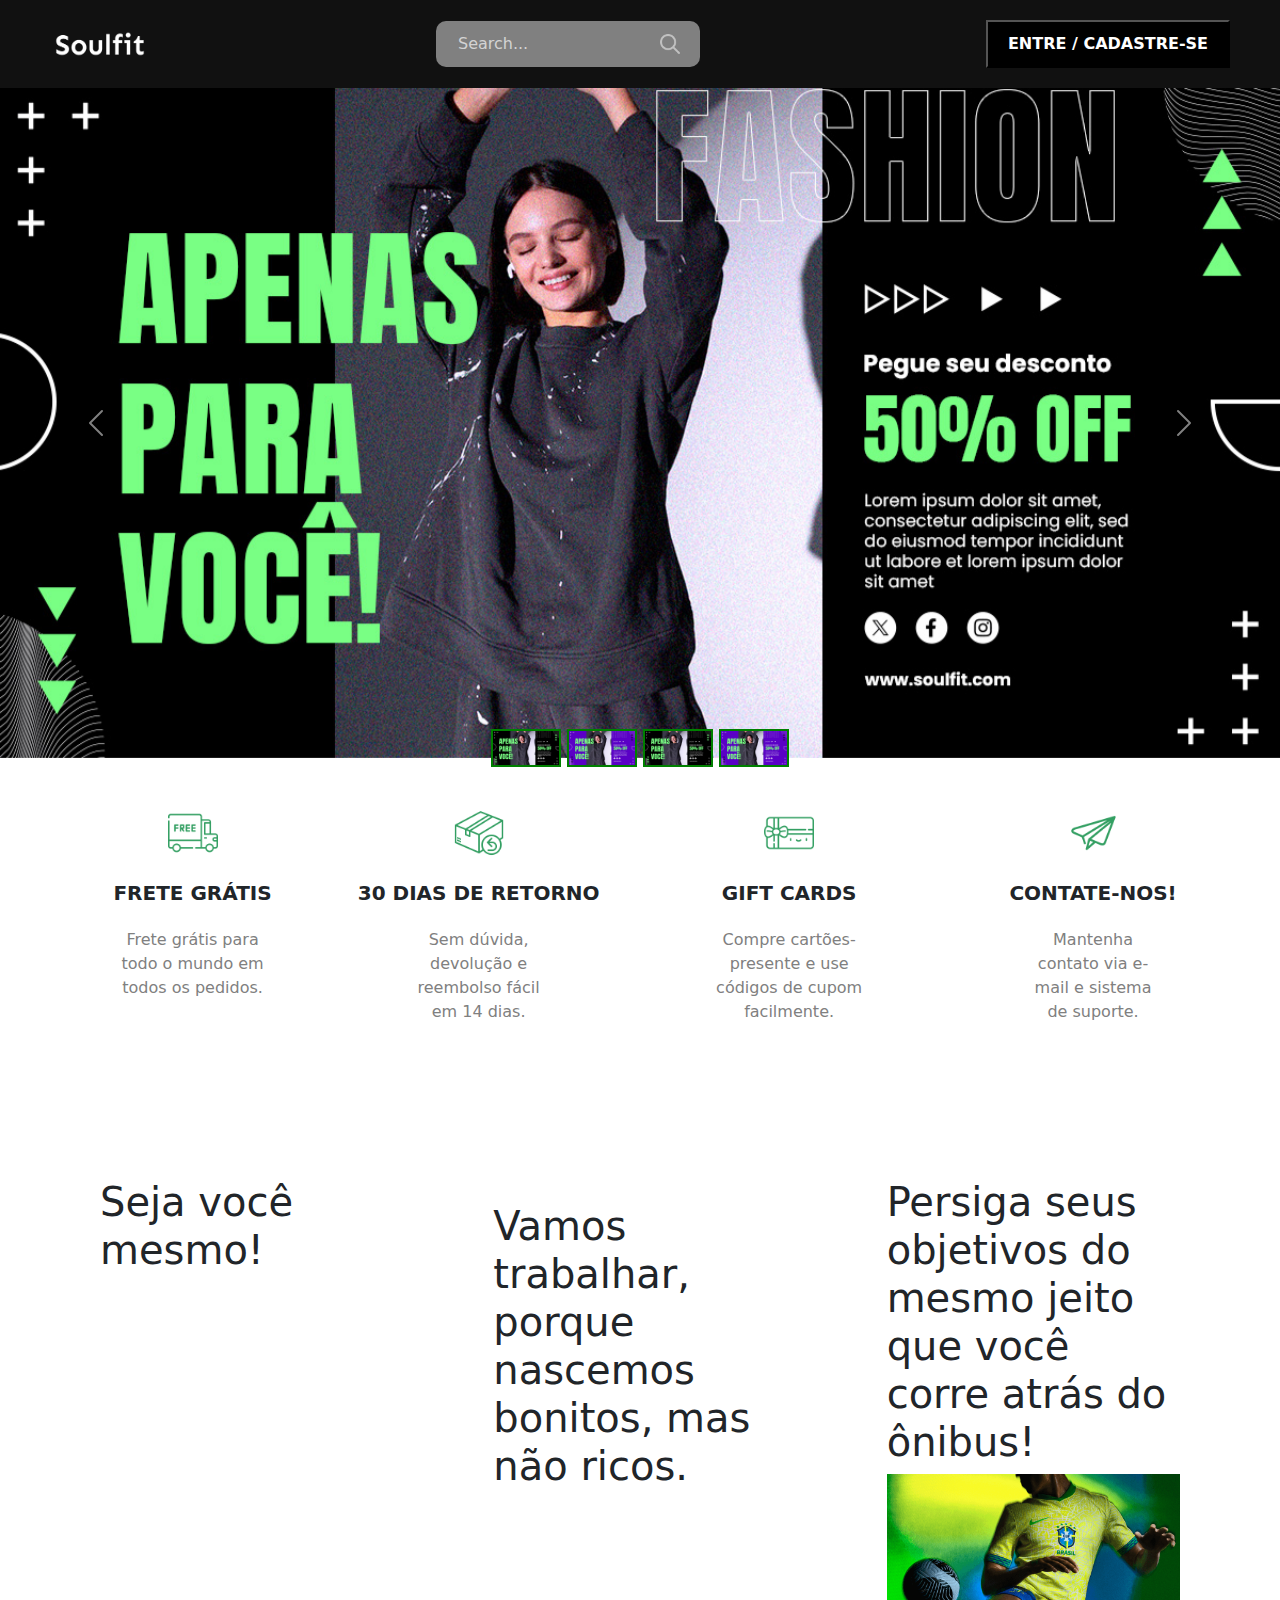
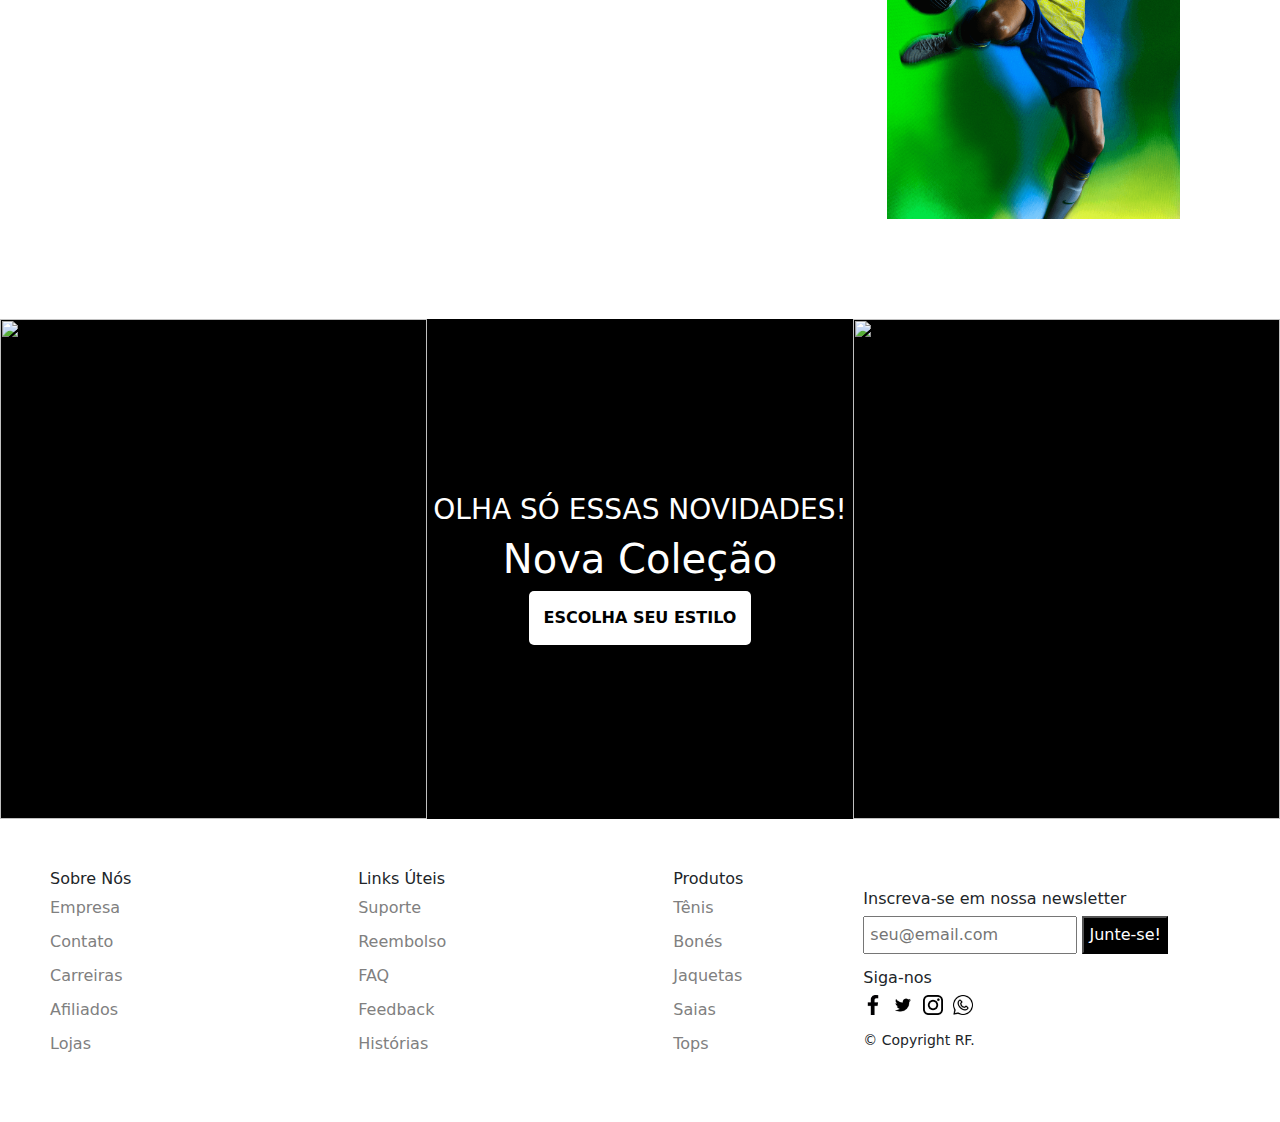
==== index.html @ 5252dc71 "Website Project" ====
<!DOCTYPE html>
<html lang="pt-br">
<head>
    <meta charset="UTF-8">
    <meta name="viewport" content="width=device-width, initial-scale=1.0">
    <link href="https://fonts.googleapis.com/css2?family=Lato:ital,wght@0,100;0,300;0,400;0,700;0,900;1,100;1,300;1,400;1,700;1,900&family=Poppins:ital,wght@0,100;0,200;0,300;0,400;0,500;0,600;0,700;0,800;0,900;1,100;1,200;1,300;1,400;1,500;1,600;1,700;1,800;1,900&display=swap" rel="stylesheet">
    <link rel="stylesheet" href="style.css">
    <link rel="stylesheet" href="https://cdn.jsdelivr.net/npm/bootstrap@5.3.2/dist/css/bootstrap.min.css">
    <title>Soulfit Store</title>
</head>
<body>
    <nav id="nav"> <!-- colocar um botão para cadastro aqui!!! -->
        <div class="navTop">
            <div class="navItem">
                <img src="./img/soulfit_logo_white (1) (1).png" width="100" alt="">
            </div>
            <div class="navItem">
                <div class="seach">
                    <input type="text" placeholder="Search..." class="searchInput">
                    <img src="./img/search.png" width="20" height="20" alt="" class="searchIcon">
                </div>
            </div>
            <div class="navItem">
                <!-- <span class="limitedOffer">
                    Oferta Limitada!</span> -->
                    <a href="tela_de_login/login1.html">
                        <button class="loginButton">ENTRE / CADASTRE-SE
                        </button>
                    </a>
            </div>
        </div>
        <div class="navBotton">
            <!-- <h3 class="menuItem">AIR FORCE</h3>
            <h3 class="menuItem">BONÉS</h3>
            <h3 class="menuItem">JAQUETAS</h3>
            <h3 class="menuItem">SAIAS</h3>
            <h3 class="menuItem">TOPS</h3> -->
        </div>
    </nav>

    <!-- *****CAROUSEL***** -->

        <style>
            .carousel-indicators img {
                width: 70px;
                display: block;
            }
            
            .carousel-indicators button {
                width: max-content!important;
            }

            /* .carousel-indicators {
                position: unset;
            } */

            .carousel-indicators button.active img {
                border: 2px solid green;
            }
        </style>

     <div class="carousel slide" 
     id="carouselDemo"
     data-bs-wrap="true" 
     data-bs-ride="carousel">

        <div class="carousel-inner">

            <div class="carousel-item active"  data-bs-interval="2000">
                <img src="img/banner2.jpg" class="w-100">
                <div class="carousel-caption">
                    <!-- <h5>Title Slide 0</h5>
                    <p>Lorem ipsum dolor sit, amet consectetur adipisicing elit.</p> -->
                </div>
            </div>

            <div class="carousel-item" data-bs-interval="2000">
                <img src="img/banner1.jpg" class="w-100">
                <div class="carousel-caption">
                    <!-- <h5>Title Slide 1</h5>
                    <p>Lorem ipsum dolor sit, amet consectetur adipisicing elit.</p> -->
                </div>
            </div>

            <div class="carousel-item"  data-bs-interval="2000">
                <img src="img/banner2.jpg" class="w-100">
                <div class="carousel-caption">
                    <!-- <h5>Title Slide 2</h5>
                    <p>Lorem ipsum dolor sit, amet consectetur adipisicing elit.</p> -->
                </div>
            </div>

            <div class="carousel-item"  data-bs-interval="2000">
                <img src="img/banner1.jpg" class="w-100">
                <div class="carousel-caption">
                    <!-- <h5>Title Slide 3</h5>
                    <p>Lorem ipsum dolor sit, amet consectetur adipisicing elit.</p> -->
                </div>
            </div> 

        </div>

        <button class="carousel-control-prev" type="button"
        data-bs-target="#carouselDemo"
        data-bs-slide="prev">
            <span class="carousel-control-prev-icon"></span>

            <button class="carousel-control-next"
            type="button"
            data-bs-target="#carouselDemo"
            data-bs-slide="next">
            <span class="carousel-control-next-icon"></span>
        </button>

        <div class="carousel-indicators">
            <button type="button" class="active"
            data-bs-target="#carouselDemo"
            data-bs-slide-to="0">
                <img src="img/banner2.jpg">
        </button>

            <button type="button" class="active"
            data-bs-target="#carouselDemo"
            data-bs-slide-to="1">
                <img src="img/banner1.jpg">
        </button>

            <button type="button" class="active"
            data-bs-target="#carouselDemo"
            data-bs-slide-to="2">
                <img src="img/banner2.jpg">
        </button>

            <button type="button" class="active"
            data-bs-target="#carouselDemo"
            data-bs-slide-to="3">
                <img src="img/banner1.jpg">        
        </button>
        </div>

       <!-- <div class="sliderWrapper">
            <div class="sliderItem">
                <img src="./img/air.png" alt="" class="sliderImg">
                <div class="sliderBg"></div>
                <h1 class="sliderTitle">AIR FORCE<br/> NOVA<br/> TEMPORADA</h1>
                <h2 class="sliderPrice">R$350</h2>
                <a href="#product">

                    <button class="buyButton">COMPRE AGORA!</button>     
                </a>
                
            </div>

            <div class="sliderItem">
                <img src="./img/bone1.png" alt="" class="sliderImg">
                <div class="sliderBg"></div>
                <h1 class="sliderTitle">BONÉ<br/> NOVA<br/> TEMPORADA</h1>
                <h2 class="sliderPrice">R$100</h2>
                <a href="#product">

                    <button class="buyButton">COMPRE AGORA!</button>
                </a>
                
            </div>

            <div class="sliderItem">
                <img src="./img/jaqueta1.png" alt="" class="sliderImg">
                <div class="sliderBg"></div>
                <h1 class="sliderTitle">JAQUETA<br/> NOVA<br/> TEMPORADA</h1>
                <h2 class="sliderPrice">R$239</h2>
                <a href="#product">

                    <button class="buyButton">COMPRE AGORA!</button>
                </a>
                
            </div>

            <div class="sliderItem">
                <img src="./img/saia1.png" alt="" class="sliderImg">
                <div class="sliderBg"></div>
                <h1 class="sliderTitle">SAIA<br/> NOVA<br/> TEMPORADA</h1>
                <h2 class="sliderPrice">R$189</h2>
                <a href="#product">

                    <button class="buyButton">COMPRE AGORA!</button>
                </a>
                
            </div>

            <div class="sliderItem">
                <img src="./img/top1.png" alt="" class="sliderImg">
                <div class="sliderBg"></div>
                <h1 class="sliderTitle">TOP<br/> NOVA<br/> TEMPORADA</h1>
                <h2 class="sliderPrice">R$119</h2>
                <a href="#product">

                    <button class="buyButton">COMPRE AGORA!</button>
                </a>
                
            </div>
        </div> -->
    </div> 

    <!-- *****FIM CAROUSEL***** -->
    

    <div class="features">
        <div class="feature">
            <img src="img/shipping.png" alt="" class="featureIcon">
            <span class="featureTitle">FRETE GRÁTIS</span>
            <span class="featureDesc">
                Frete grátis para todo o mundo em todos os pedidos.</span>
        </div>
        <div class="feature">
            <img src="img/return.png" alt="" class="featureIcon">
            <span class="featureTitle">30 DIAS DE RETORNO</span>
            <span class="featureDesc">
                Sem dúvida, devolução e reembolso fácil em 14 dias.</span>
        </div>
        <div class="feature">
            <img src="img/gift.png" alt="" class="featureIcon">
            <span class="featureTitle">GIFT CARDS</span>
            <span class="featureDesc">
                Compre cartões-presente e use códigos de cupom facilmente.</span>
        </div>
        <div class="feature">
            <img src="img/contact.png" alt="" class="featureIcon">
            <span class="featureTitle">CONTATE-NOS!</span>
            <span class="featureDesc">
                Mantenha contato via e-mail e sistema de suporte.</span>
        </div>
    </div>


   <!-- <div class="product" id="product">
        <img src="img/air.png" alt="" class="productImg">
        <div class="productDetails">
            <h1 class="productTitle">AIR FORCE</h1>
            <h2 class="productPrice">R$400</h2>
            <p class="productDesc">Lorem ipsum dolor sit amet consectetur adipisicing elit. Atque blanditiis odio doloribus eligendi dolorum rerum vel fugiat magnam? Consequuntur officiis fugit earum vitae deleniti repellendus corrupti tempora, est vel adipisci.</p>
        
        <div class="colors">
            <div class="color"></div>
            <div class="color"></div>
        </div>
        <div class="sizes">
            <div class="size">P</div>
            <div class="size">M</div>
            <div class="size">G</div>
        </div> 
        <button class="productButton">COMPRE AGORA!</button>
        </div>

         <div class="payment">
            <h1 class="payTitle">Informações Pessoais</h1>
            <label>Nome e Sobrenome</label>
            <input type="text" placeholder="Merliah Fernandes" class="payInput">
            <label>Celular</label>
            <input type="text" placeholder="+55 1 2345 6789" class="payInput">
            <label>Endereço</label>
            <input type="text" placeholder=" Av. Paris, 84" class="payInput">


            <h1 class="payTitle">Informações do Cartão</h1>
            <div class="cardIcons">
                <img src="./img/visa.png" width="40" alt="" class="cardIcon">
                <img src="./img/master.png"  alt="" width="40"class="cardIcon">
            </div>
            
            <input type="password" class="payInput" placeholder="Número do Cartão">
            <div class="cardInfo">
                <input type="text" placeholder="mm" class="payInput sm">
                <input type="text" placeholder="aaaa" class="payInput sm">
                <input type="text" placeholder="cvv" class="payInput sm">
            </div>
            <button class="payButton">Pagar!</button>
            <span class="close">X</span>
        </div> 
    </div> -->

        <!-- *****GALERIA DE FOTOS***** -->

        <div class="gallery">
            <div class="galleryItem">
                <h1 class="galleryTitle">Seja você mesmo!</h1>
                <img src="https://images.pexels.com/photos/3214724/pexels-photo-3214724.jpeg?auto=compress&cs=tinysrgb&w=1260&h=750&dpr=1" alt="" class="galleryImg">
            </div>
            <div class="galleryItem">
                <img src="https://images.pexels.com/photos/1040427/pexels-photo-1040427.jpeg?auto=compress&cs=tinysrgb&dpr=2&w=500%22" alt="" class="galleryImg">
                <h1 class="galleryTitle">Vamos trabalhar, porque nascemos bonitos, mas não ricos.</h1>
            </div>
            <div class="galleryItem">
                <h1 class="galleryTitle">Persiga seus objetivos do mesmo jeito que você corre atrás do ônibus!</h1>
                <img src="img/Banner-Selecao.png" alt="" class="galleryImg">
            </div>
        </div> 

    <!-- *****ESCOLHA SEU ESTILO + IMPORTANDO CART***** -->
    <div class="newSeason">
        <div class="nsItem">
            <img src="https://images.pexels.com/photos/7856965/pexels-photo-7856965.jpeg?auto=compress&cs=tinysrgb&dpr=2&w=500" alt="" class="nsImg">
        </div>
        <div class="nsItem">
            <h3 class="nsTitleSm">OLHA SÓ ESSAS NOVIDADES!</h3>
            <!-- <h1 class="nsTitleSm">Nova Temporada</h1> -->
            <h1 class="nsTitleSm">Nova Coleção</h1>
            <a href="shopping_cart/index.html">
                <button class="nsButton">ESCOLHA SEU ESTILO</button>
            </a>
        </div>
        <div class="nsItem">
            <img src="https://images.pexels.com/photos/4753986/pexels-photo-4753986.jpeg?auto=compress&cs=tinysrgb&dpr=2&w=500" alt="" class="nsImg">
        </div>
    </div>
    
<!-- 
    <div class="newSeason">
        <div class="nsItem">
            <img src="https://images.pexels.com/photos/7856965/pexels-photo-7856965.jpeg?auto=compress&cs=tinysrgb&dpr=2&w=500" alt="" class="nsImg">
        </div>
        <div class="nsItem">
            <h3 class="nsTitleSm">OLHA SÓ ESSAS NOVIDADES!</h3>
            <h1 class="nsTitleSm">Nova Temporada</h1>
            <h1 class="nsTitleSm">Nova Coleção</h1>
            <a href="shopping_cart/index.html">
                <button class="nsButton">ESCOLHA SEU ESTILO</button>
            </a>
        </div>
        <div class="nsItem">
            <img src="https://images.pexels.com/photos/4753986/pexels-photo-4753986.jpeg?auto=compress&cs=tinysrgb&dpr=2&w=500" alt="" class="nsImg">
        </div>
    </div> -->
    <footer>
        <div class="footerLeft">
            <div class="footerMenu">
                <h1 class="fMenuTitle">Sobre Nós</h1>
                <ul class="fList">
                    <li class="fListItem">Empresa</li>
                    <li class="fListItem">Contato</li>
                    <li class="fListItem">Carreiras</li>
                    <li class="fListItem">Afiliados</li>
                    <li class="fListItem">Lojas</li>
                </ul>
            </div>

            <div class="footerMenu">
                <h1 class="fMenuTitle">Links Úteis</h1>
                <ul class="fList">
                    <li class="fListItem">Suporte</li>
                    <li class="fListItem">Reembolso</li>
                    <li class="fListItem">FAQ</li>
                    <li class="fListItem">Feedback</li>
                    <li class="fListItem">Histórias</li>
                </ul>
            </div>

            <div class="footerMenu">
                <h1 class="fMenuTitle">Produtos</h1>
                <ul class="fList">
                    <li class="fListItem">Tênis</li>
                    <li class="fListItem">Bonés</li>
                    <li class="fListItem">Jaquetas</li>
                    <li class="fListItem">Saias</li>
                    <li class="fListItem">Tops</li>
                </ul>
            </div>
        </div>
        <div class="footerRight">
            <div class="footerRightMenu">
                <h1 class="fMenuTitle">Inscreva-se em nossa newsletter</h1>
                <div class="fMail">
                    <input type="text" placeholder="seu@email.com" class="fInput">
                    <button class="fButton">Junte-se!</button>
                </div>
            </div>
            <div class="footerRightMenu">
                <h1 class="fMenuTitle">Siga-nos</h1>
                <div class="fIcons">
                    <img src="img/facebook.png" alt="" class="fIcon">
                    <img src="img/twitter.png" alt="" class="fIcon">
                    <img src="img/instagram.png" alt="" class="fIcon">
                    <img src="img/whatsapp.png" alt="" class="fIcon">
                </div>
            </div>
            <div class="footerRightMenu">
                <span class="copyright">© Copyright RF.</span>
            </div>
        </div>
    </footer>
    <script src="app.js"></script>
    <script src="https://cdn.jsdelivr.net/npm/bootstrap@5.3.2/dist/js/bootstrap.min.js"></script>
</body>
</html>
---- style.css ----
html{
    scroll-behavior: smooth;
}


body {
  font-family: 'Lato', sans-serif; 
  padding: 0;
  margin: 0;
}

nav {
    background-color: #111;
    color: white;
    padding: 20px 50px;
}

.navTop {
    display: flex;
    align-items: center;
    justify-content: space-between;
}

.seach {
    display: flex;
    align-items: center;
    background-color: gray;
    padding: 10px 20px;
    border-radius: 10px;
}

.searchInput {
    border: none;
    background-color: transparent;
}

.searchInput::placeholder {
    color: lightgray;
}

.limitedOffer {
    font-size: 20px;
    border-bottom: 2px solid green;
    cursor: pointer;
}

.navBotton {
    display: flex;
    align-items: center;
    justify-content: right;
}

.menuItem {
    margin-right: 100px;
    cursor: pointer;
    color: lightgrey;
    font-weight: 400;
}

.loginButton {
    display: flex;
    align-items: end;
    justify-content: right;
    float: right;
    padding: 10px 20px;
    background-color: #000;
    color: #fff;
    font-weight: 600;
    cursor: pointer;
    
}

.loginButton:hover{
    background-color: #fff;
    color: #000;
}


.slider {
    background-image: url(https://images.unsplash.com/photo-1604147495798-57beb5d6af73?ixlib=rb-1.2.1&ixid=MnwxMjA3fDB8MHxwaG90by1wYWdlfHx8fGVufDB8fHx8&auto=format&fit=crop&w=2370&q=80);
    clip-path: polygon(0 0, 100% 0, 100% 100%, 0 85%);
    overflow: hidden; /*serve para esconder a barrinha de baixo*/
}

.sliderWrapper {
    display: flex;
    width: 500vw;
    transition: all 1.5s ease-in-out;
}

.sliderItem {
    width: 100vw;
    display: flex;
    align-items: center;
    justify-content: center;
    position: relative;
}

.sliderBg {
    width: 750px;
    height: 750px;
    border-radius: 50%;
    position: absolute;
    
}

.sliderImg {
    z-index: 1;
}

.sliderTitle{
    position: absolute;
    top: 10%;
    right: 10%;
    font-size: 60px;
    font-weight: 900;
    text-align: center;
    color: white;
    z-index: 1;

}

.sliderPrice{
    position: absolute;
    top: 10%;
    left: 10%;
    font-size: 60px;
    font-weight: 300;
    text-align: center;
    color: white;
    border: 1px solid gray;
    z-index: 1;
}

.buyButton{
    position: absolute;
    top: 50%;
    right: 10%;
    font-size: 30px;
    font-weight: 900;
    color: white;
    border: 1px solid gray;
    background-color: #000;
    z-index: 1;
    cursor: pointer;
}

.buyButton:hover {
    background-color: white;
    color: #000;
}

.sliderItem:nth-child(1) .sliderBg {
    background-color: #369e62;
}

.sliderItem:nth-child(2) .sliderBg {
    background-color: rgb(184, 35, 104);
}

.sliderItem:nth-child(3) .sliderBg {
    background-color: teal;
}

.sliderItem:nth-child(4) .sliderBg {
    background-color: cornflowerblue;
}

.sliderItem:nth-child(5) .sliderBg {
    background-color:  rebeccapurple;
}


.sliderItem:nth-child(1) .sliderPrice {
    color: #369e62;
}

.sliderItem:nth-child(2) .sliderPrice {
    color: rgb(184, 35, 104);
}

.sliderItem:nth-child(3) .sliderPrice {
    color: teal;
}

.sliderItem:nth-child(4) .sliderPrice {
    color: cornflowerblue;
}

.sliderItem:nth-child(5) .sliderPrice {
    color:  white;
}

.features {
    display: flex;
    align-items: center;
    justify-content: space-between;
    padding: 50px;
}

.feature { 
    display: flex;
    flex-direction: column;
    align-items: center;
    text-align: center;
}

.featureIcon {
    width: 50px;
    height: 50px;
}

.featureTitle{
    font-size: 20px;
    font-weight: 600;
    margin: 20px;
}

.featureDesc {
    color: gray;
    width: 50%;
    height: 100px;
}

.product {
    height: 100vh;
    background-color: whitesmoke;
    position: relative;
    clip-path: polygon(0 15%, 100% 0, 100% 100%, 0 100%);
}

.payment {
    width: 500px;
    height: 530px;
    background-color: #fff;
    position: absolute;
    top: 60px;
    bottom: 0;
    left: 0;
    right: 0;
    margin:auto;
    padding: 10px 50px;
    display: none;
    flex-direction: column;
    -webkit-box-shadow: 0px 0px 13px 2px rgba(0,0,0,0.3); 
    box-shadow: 0px 0px 13px 2px rgba(0,0,0,0.3);
    z-index: 2;
}

.payTitle {
    font-size: 20px;
    color: lightgray;
}

label {
    font-size: 14px;
    font-weight: 300;
}

.payInput {
    padding: 10px;
    margin: 10px 0px;
    border: none;
    border-bottom: 1px solid gray;
}

.payInput::placeholder {
    color: rgb(163, 163, 163);
}

.cardIcons {
    display: flex;
}

.cardIcon {
    margin-right: 10px;
}

.cardInfo {
    width: 700px;
    
}

.cardInfo .input {
    display: flex;
    justify-content: space-between;
    
}

.sm {
    width: 145px;
}

.payButton {
    position: absolute;
    height: 40px;
    bottom: 0;
    width: 100%;
    left: 0;
    -webkit-box-shadow: 0px 0px 13px 2px rgba(0, 0, 0, 0.3);
    box-shadow: 0px 0px 13px 2px rgba(0, 0, 0, 0.3);
    background-color: #369e62;
    color: white;
    border: none;
    cursor: pointer;
}

.close {
    width: 20px;
    height: 20px;
    position: absolute;
    background-color: gray;
    color: #fff;
    top: 10px;
    right: 10px;
    display: flex;
    align-items: center;
    justify-content: center;
    cursor: pointer;
    padding: 2px;
}

.productImg{
    width: 50%;
}

.productDetails {
    position: absolute;
    top: 10%;
    margin-right: 70px;
    right: 0;
    width: 40%;
    padding: 50px;
}

.productTitle {
    font-size: 75px;
    font-weight: 900;
}

.productDesc {
    font-style: 24px;
    color: gray;
}

.colors,
.sizes {
    display: flex;
    margin-bottom: 20px;
}

.color {
    width: 32px;
    height: 32px;
    border-radius: 5px;
    background-color: #000;
    margin: 10px;
    cursor: pointer;
}

.color:last-child {
    background-color: darkblue;
}

.size {
    padding: 5px 20px;
    border: 1px solid black;
    margin-right: 10px;
    cursor: pointer;
    font-size: 20px;
}

.productButton {
    float: right;
    padding: 10px 20px;
    background-color: #000;
    color: #fff;
    font-weight: 600;
    cursor: pointer;
}
   
.productButton:hover{
    background-color: #fff;
    color: #000;
}

.gallery {
    padding: 50px;
    display: flex;
}

.galleryItem {
    flex: 1;
    padding: 50px;
}

.galleryImg {
    width: 100%;
}

.newSeason {
    display: flex;
}

.nsItem {
    flex: 1;
    background-color: #000;
    color: #fff;
    display: flex;
    flex-direction: column;
    align-items: center;
    justify-content: center;
    text-align: center;
}

.nsImg {
    width: 100%;
    height: 500px;
}

.nsTitle {
    font-size: 40px;
}

.nsButton {
    padding: 15px;
    font-weight: 600;
    background-color: #fff;
    border: #fff;
    border-radius: 5px;
    cursor: pointer;
}


footer {
    display: flex;
    /* margin-right: 150px; */
}

.footerLeft {
    flex: 2;
    display: flex;
    justify-content: space-between;
    padding: 50px;
}

.fMenuTitle {
    font-size: 16px;
}

.fList {
    padding: 0;
    list-style: none;
}

.fListItem {
    margin-bottom: 10px;
    color: gray;
    cursor: pointer;
}

.footerRight {
    flex: 1;   
    padding: 70px;
    display: flex;
    flex-direction: column;
    justify-content: space-between;
}

.fInput {
    padding: 5px;
}

.fButton {
    padding: 5px;
    background-color: #000;
    color: #fff;
}


.fIcons {
    display: flex;
}

.fIcon {
    width: 20px;
    height: 20px;
    margin-right: 10px;
}

.copyright{
    font-weight: 300;
    font-size: 14px;
  }

@media screen and (max-width:480px) {
    nav{
        padding: 20px;
    }

    .seach{
        display: none;
    }

    .navBotton {
        flex-wrap: wrap;
    }

    .menuItem{
        margin: 20px;
        font-weight: 700;
        font-size: 20px;
    }

    .slider {
        clip-path: none;
    }

    .sliderImg {
        width: 90%;
    }

    .sliderBg {
        width: 100%;
        height: 100%;
    }

    .sliderTitle {
        display: none;
    }

    .sliderPrice {
        top: unset;
        margin-bottom: -3px;
        bottom: 0;
        left: 0;
        background-color: lightgray;
    }

    .buyButton {
        right: 0;
        top: 0;
    }

    .features {
        flex-direction: column;
    }

    .product {
        clip-path: none;
        display: flex;
        flex-direction: column;
        align-items: center;
    }

    .productImg {
        width: 80%;
    }

    .productDetails {
        width: 100%;
        padding: 0;
        display: flex;
        flex-direction: column;
        align-items: center;
        text-align: center;
        position: relative;
        top: 0;
    }

    .productTitle {
        font-size: 50px;
        margin: 0;
    }

    .gallery {
        display: none;
    }

    .newSeason {
        flex-direction: column;
    }

    .nsItem:nth-child(2){
        padding: 50px;
    }

    footer {
        flex-direction: column;
        align-items: center;
    }

    .footerLeft {
        padding: 20px;
        width: 90%;
    }

    .footerRight {
        padding: 20px;
        width: 90%;
        align-items: center;
        background-color: whitesmoke;
    }
}
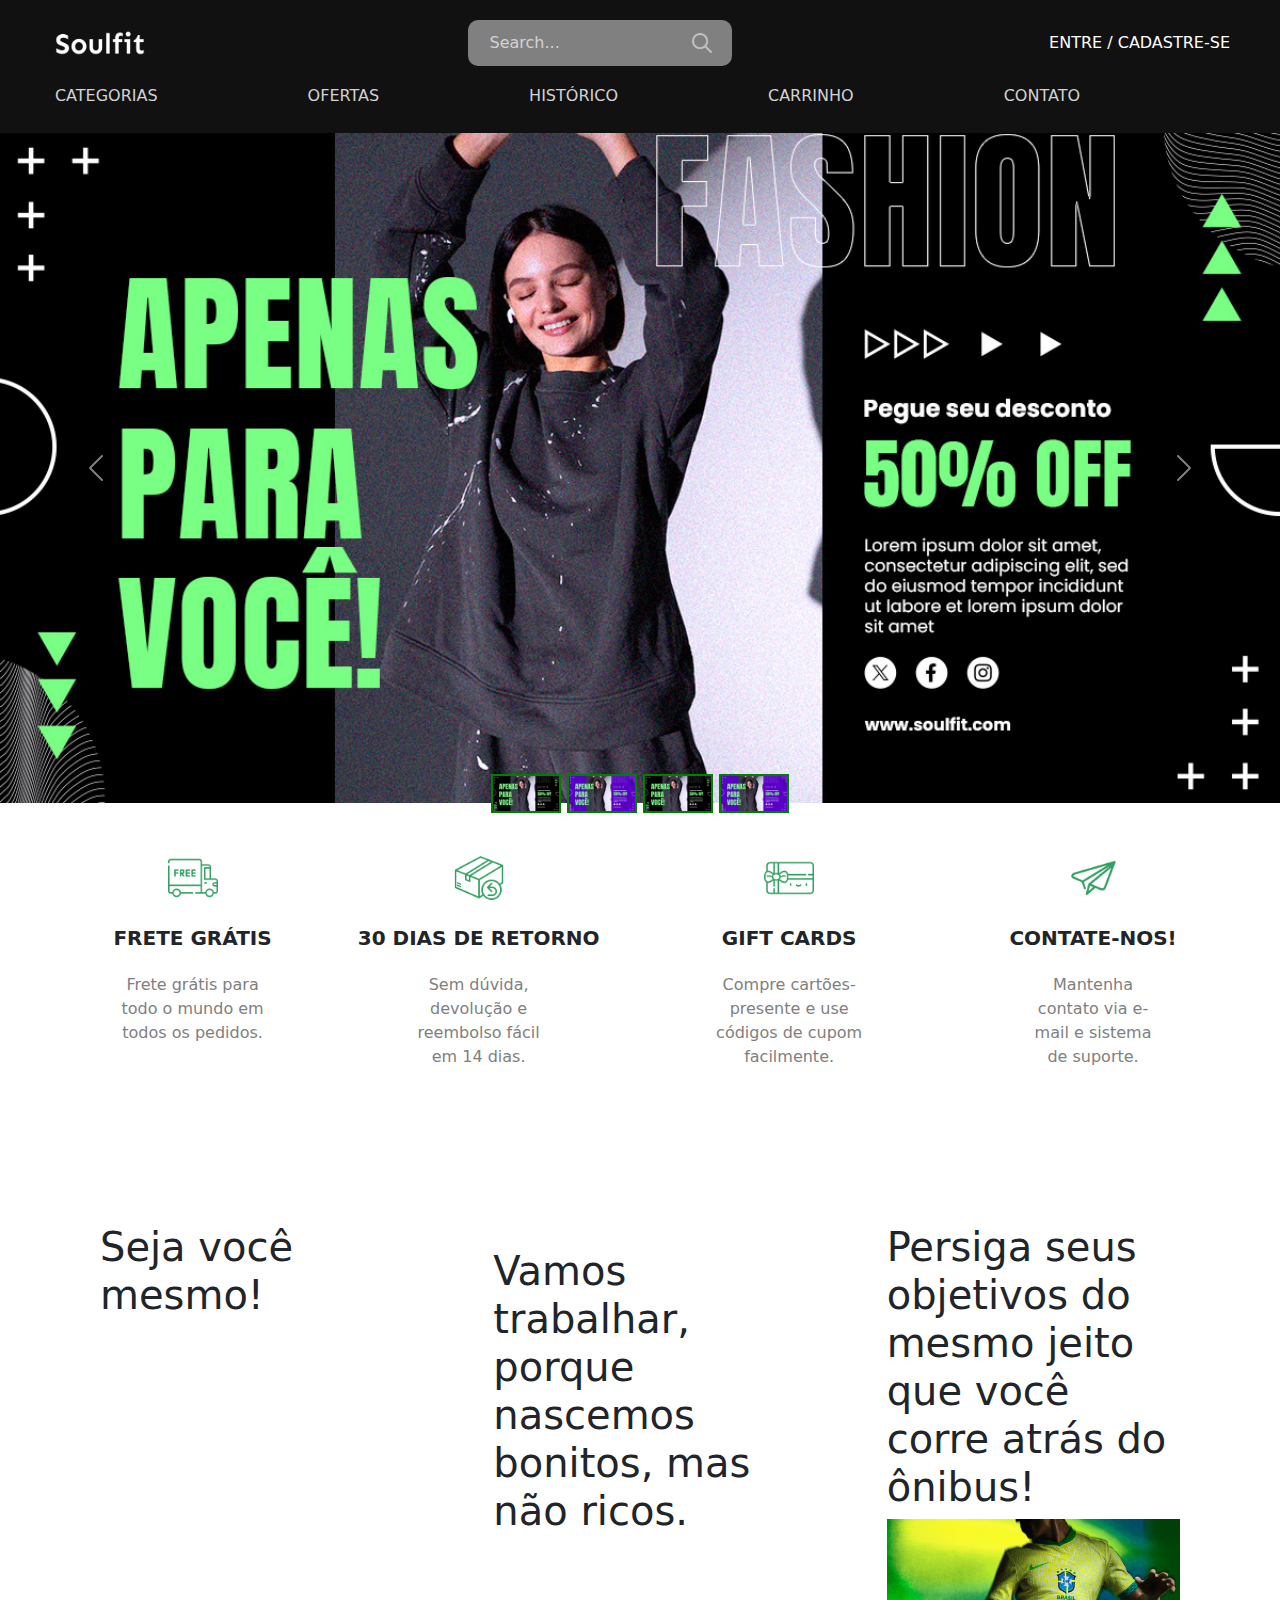
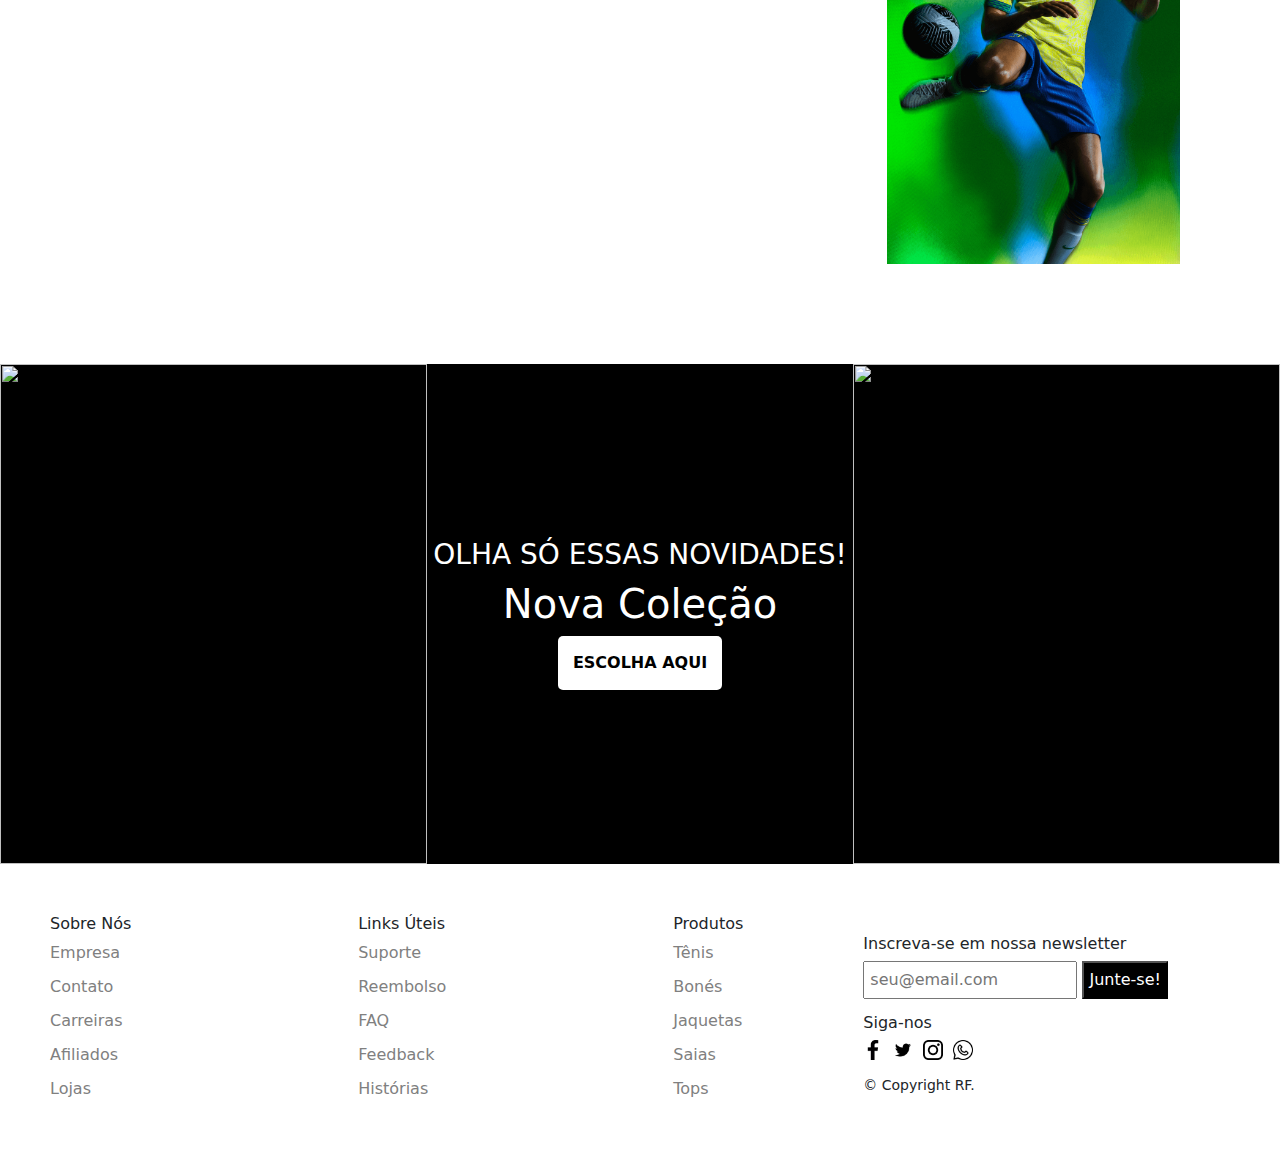
==== commit 2e5eb91e: "WebSite protótipo" ====
--- a/index.html
+++ b/index.html
@@ -12,29 +12,43 @@
     <nav id="nav"> <!-- colocar um botão para cadastro aqui!!! -->
         <div class="navTop">
             <div class="navItem">
-                <img src="./img/soulfit_logo_white (1) (1).png" width="100" alt="">
+                <a href="../index.html">
+                    <img src="../img/soulfit_logo_white (1) (1).png" width="100" alt="">
+                </a>
             </div>
             <div class="navItem">
                 <div class="seach">
                     <input type="text" placeholder="Search..." class="searchInput">
-                    <img src="./img/search.png" width="20" height="20" alt="" class="searchIcon">
+                    <img src="../img/search.png" width="20" height="20" alt="" class="searchIcon">
                 </div>
             </div>
             <div class="navItem">
                 <!-- <span class="limitedOffer">
                     Oferta Limitada!</span> -->
-                    <a href="tela_de_login/login1.html">
-                        <button class="loginButton">ENTRE / CADASTRE-SE
-                        </button>
-                    </a>
+                    <a href="../tela_de_login/login1.html">ENTRE</a> / 
+                    <a href="../tela_de_cadastro/cadastro.html">CADASTRE-SE</a>
             </div>
         </div>
         <div class="navBotton">
-            <!-- <h3 class="menuItem">AIR FORCE</h3>
-            <h3 class="menuItem">BONÉS</h3>
-            <h3 class="menuItem">JAQUETAS</h3>
-            <h3 class="menuItem">SAIAS</h3>
-            <h3 class="menuItem">TOPS</h3> -->
+            <a href="#">
+                <h6 class="menuItem">CATEGORIAS</h6>
+            </a>
+
+            <a href="#">
+                <h6 class="menuItem">OFERTAS</h6>
+            </a>
+
+            <a href="#">
+                <h6 class="menuItem">HISTÓRICO</h6>
+            </a>
+
+            <a href="shopping_cart/index.html">
+                <h6 class="menuItem">CARRINHO</h6>
+            </a>
+
+            <a href="#">
+                <h6 class="menuItem">CONTATO</h6>
+            </a>
         </div>
     </nav>
 
@@ -305,7 +319,7 @@
             <!-- <h1 class="nsTitleSm">Nova Temporada</h1> -->
             <h1 class="nsTitleSm">Nova Coleção</h1>
             <a href="shopping_cart/index.html">
-                <button class="nsButton">ESCOLHA SEU ESTILO</button>
+                <button class="nsButton">ESCOLHA AQUI</button>
             </a>
         </div>
         <div class="nsItem">
--- a/style.css
+++ b/style.css
@@ -9,6 +9,8 @@
   margin: 0;
 }
 
+/* ***** NAV ***** */
+
 nav {
     background-color: #111;
     color: white;
@@ -51,7 +53,8 @@
 }
 
 .menuItem {
-    margin-right: 100px;
+    margin-top: 20px;
+    margin-right: 150px;
     cursor: pointer;
     color: lightgrey;
     font-weight: 400;
@@ -70,11 +73,23 @@
     
 }
 
-.loginButton:hover{
+/* .loginButton:hover{
     background-color: #fff;
     color: #000;
-}
-
+} */
+
+.navBotton a{
+    text-decoration: none;
+    color: #fff;
+} 
+
+
+.navItem a {
+    text-decoration: none;
+    color: #fff;
+}
+
+/* ***** NAV ***** */
 
 .slider {
     background-image: url(https://images.unsplash.com/photo-1604147495798-57beb5d6af73?ixlib=rb-1.2.1&ixid=MnwxMjA3fDB8MHxwaG90by1wYWdlfHx8fGVufDB8fHx8&auto=format&fit=crop&w=2370&q=80);
